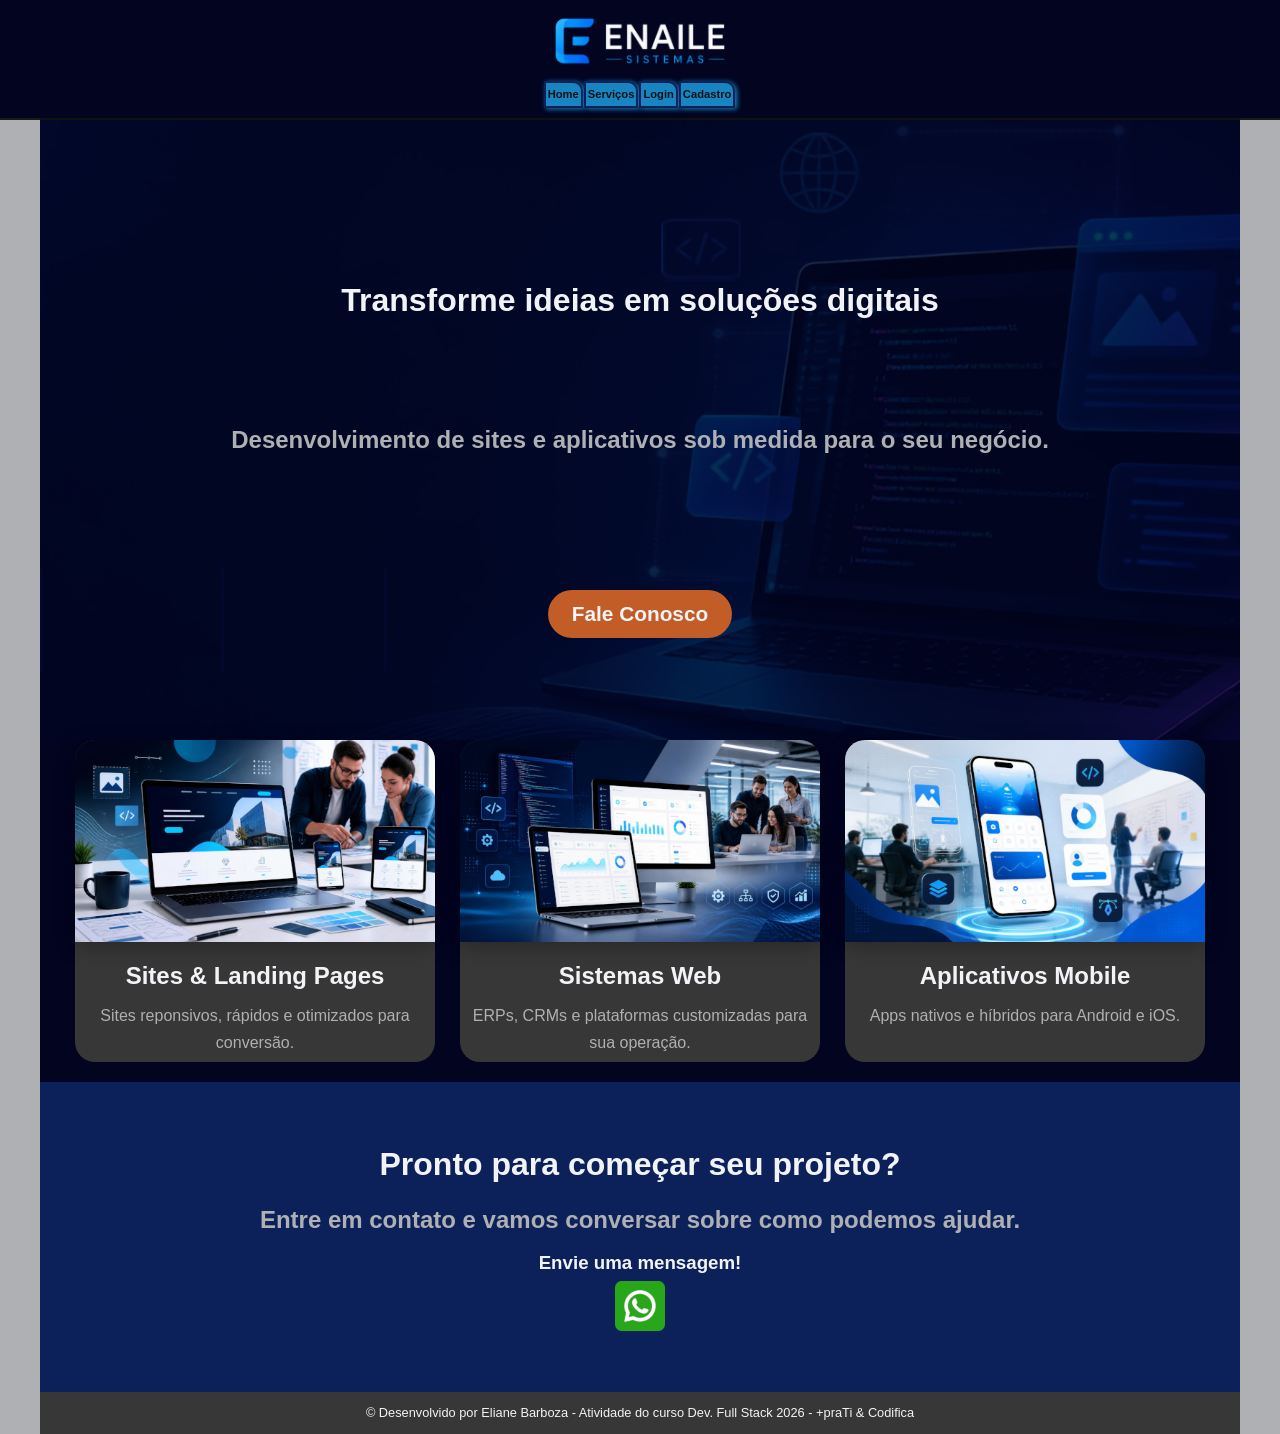
==== index.html @ 999081e1 "primeira landing page" ====
<!DOCTYPE html>
<html lang="pt-BR">

<head>
  <meta charset="UTF-8">
  <meta name="viewport" content="width=device-width, initial-scale=1.0">
  <link rel="icon" href="./assets/icons/favicon.ico">
  <link rel="stylesheet" href="./css/main.css">

  <script src="./js/components/site-header.js" defer></script>
  <script src="./js/components/site-footer.js" defer></script>


  <title>ENAILE Sistemas</title>
</head>

<body>

  <site-header></site-header>

  <div class="container">
    <main class="principal">
      <section class="card-anuncio">
        <!-- <span class="texto-anuncio">Teste</span> -->
        <h1>
          Transforme ideias em soluções digitais
        </h1>
        <h2>
          Desenvolvimento de sites e aplicativos sob medida para o seu negócio.
        </h2>
        <div class="contato">
          <button class="btn btn--primary"> Fale Conosco</button>
        </div>
      </section>

      <section class="card-servicos">
        <div class="card">
          <img src="../assets/image/sites.png" />
          <h2>Sites & Landing Pages</h2>
          <p>Sites reponsivos, rápidos e otimizados para conversão.</p>
        </div>
        <div class="card">
          <img src="../assets/image/sistemas.png" />
          <h2>Sistemas Web</h2>
          <p>ERPs, CRMs e plataformas customizadas para sua operação.</p>
        </div>
        <div class="card">
          <img src="../assets/image/app.png" />
          <h2>Aplicativos Mobile</h2>
          <p>Apps nativos e híbridos para Android e iOS.</p>
        </div>
      </section>
      <section class="convite">
        <div class="card-convite">
          <h1>Pronto para começar seu projeto?</h1>
          <h2>Entre em contato e vamos conversar sobre como podemos ajudar.</h2>
          <h3> Envie uma mensagem!</h3>
          <div>
            <a href="https://wa.me/5551999318002" target="_blank"><img src="../assets/image/whatsapp-50.png"
                alt="whatsapp" /></a>
          </div>

        </div>

      </section>

    </main>

  </div>

  <site-footer></site-footer>
</body>

</html>
---- css/main.css ----
@import "../css/base/variabels.css";
@import "../css/base/reset.css";

@import "../css/layout/header.css";
@import "../css/layout/footer.css";

@import "../css/components/card.css";
@import "../css/components/button.css";
@import "../css/components/form.css";
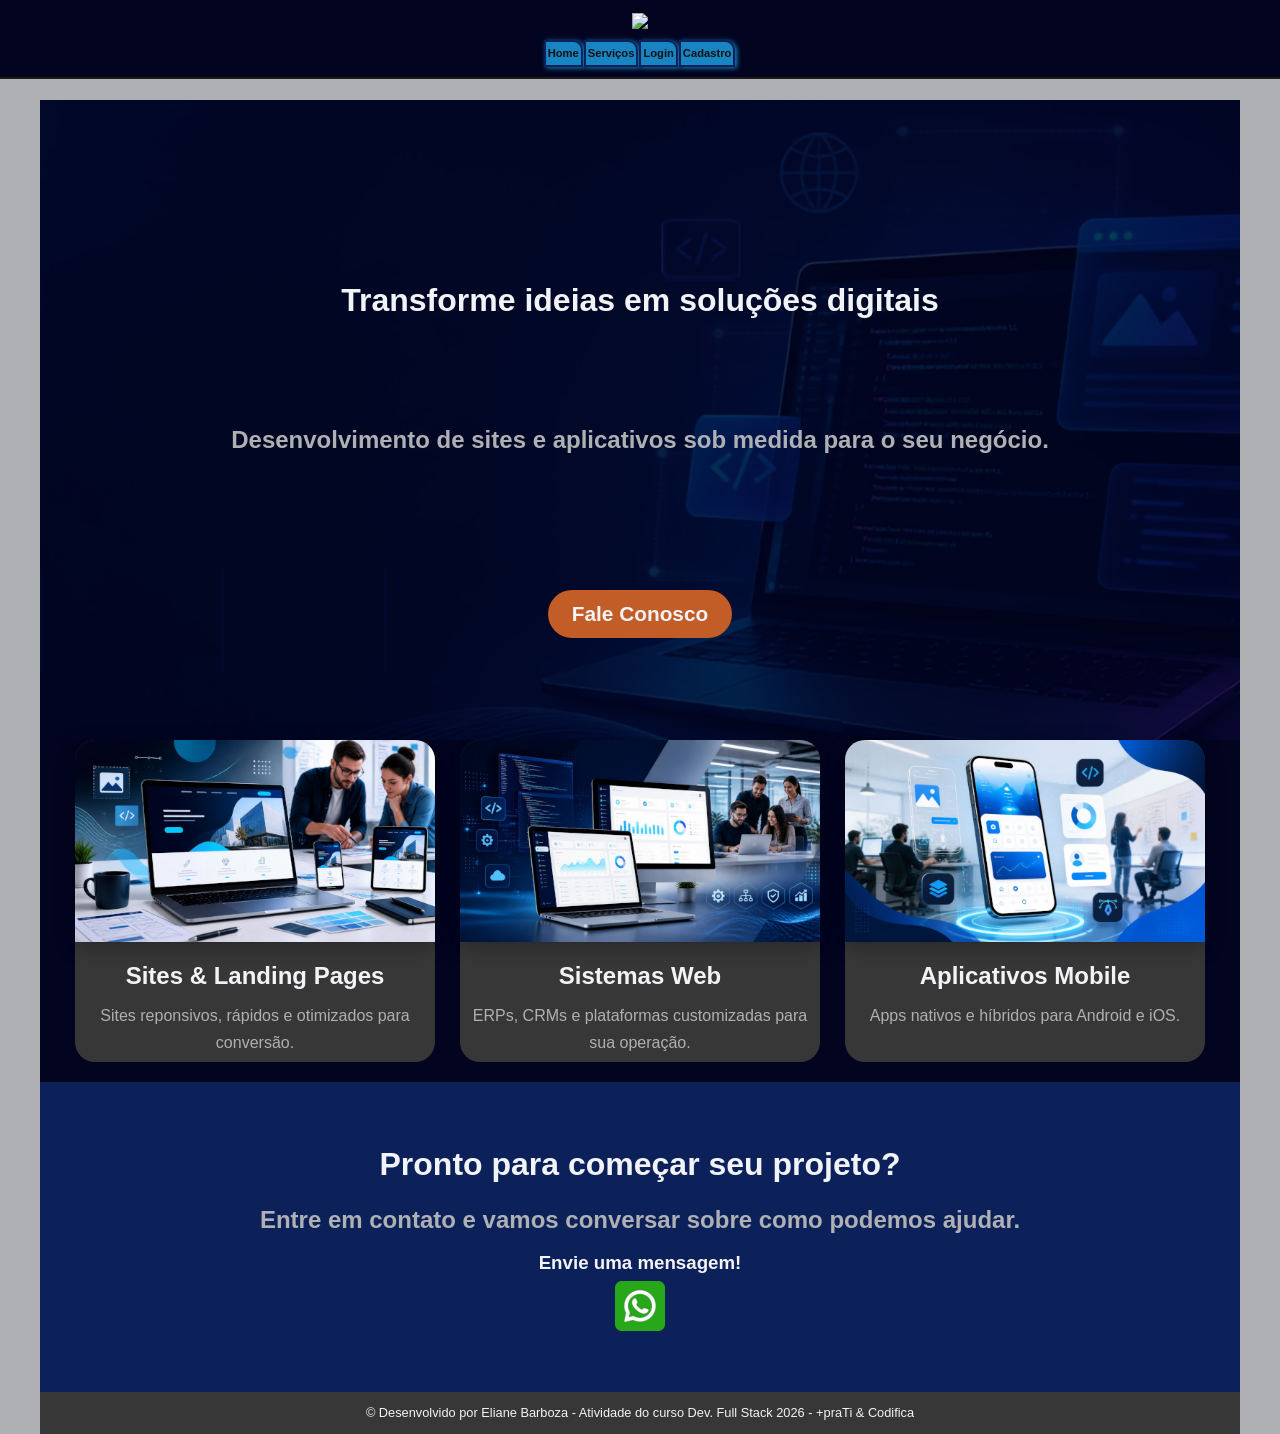
==== commit 8f0d42ae: "Update index.html" ====
--- a/index.html
+++ b/index.html
@@ -7,8 +7,8 @@
   <link rel="icon" href="./assets/icons/favicon.ico">
   <link rel="stylesheet" href="./css/main.css">
 
-  <script src="./js/components/site-header.js" defer></script>
-  <script src="./js/components/site-footer.js" defer></script>
+  <script src="../js/components/site-header.js" defer></script>
+  <script src="../js/components/site-footer.js" defer></script>
 
 
   <title>ENAILE Sistemas</title>
@@ -35,17 +35,17 @@
 
       <section class="card-servicos">
         <div class="card">
-          <img src="../assets/image/sites.png" />
+          <img src="assets/image/sites.png" />
           <h2>Sites & Landing Pages</h2>
           <p>Sites reponsivos, rápidos e otimizados para conversão.</p>
         </div>
         <div class="card">
-          <img src="../assets/image/sistemas.png" />
+          <img src="assets/image/sistemas.png" />
           <h2>Sistemas Web</h2>
           <p>ERPs, CRMs e plataformas customizadas para sua operação.</p>
         </div>
         <div class="card">
-          <img src="../assets/image/app.png" />
+          <img src="assets/image/app.png" />
           <h2>Aplicativos Mobile</h2>
           <p>Apps nativos e híbridos para Android e iOS.</p>
         </div>
@@ -56,7 +56,7 @@
           <h2>Entre em contato e vamos conversar sobre como podemos ajudar.</h2>
           <h3> Envie uma mensagem!</h3>
           <div>
-            <a href="https://wa.me/5551999318002" target="_blank"><img src="../assets/image/whatsapp-50.png"
+            <a href="https://wa.me/5551999318002" target="_blank"><img src="assets/image/whatsapp-50.png"
                 alt="whatsapp" /></a>
           </div>
 
@@ -71,4 +71,4 @@
   <site-footer></site-footer>
 </body>
 
-</html>+</html>
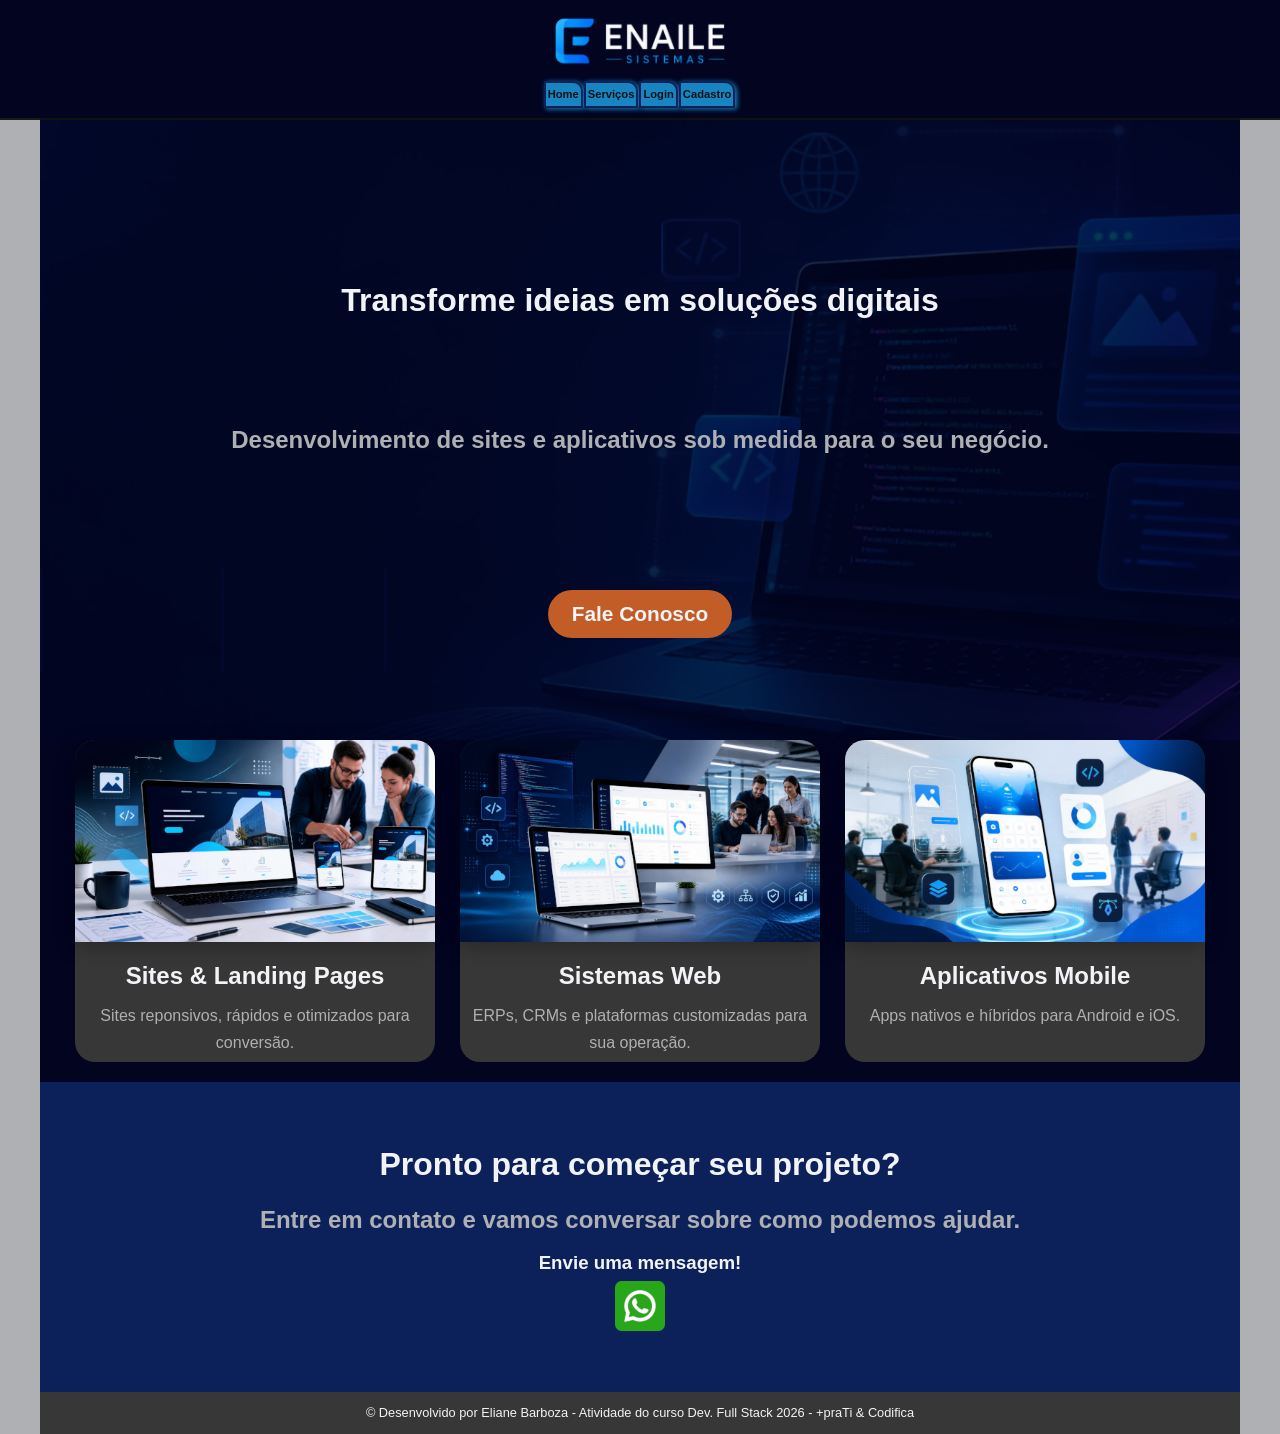
==== commit 3e3aa90a: "Update index.html" ====
--- a/index.html
+++ b/index.html
@@ -7,8 +7,8 @@
   <link rel="icon" href="./assets/icons/favicon.ico">
   <link rel="stylesheet" href="./css/main.css">
 
-  <script src="../js/components/site-header.js" defer></script>
-  <script src="../js/components/site-footer.js" defer></script>
+  <script src="./js/components/site-header.js" defer></script>
+  <script src="./js/components/site-footer.js" defer></script>
 
 
   <title>ENAILE Sistemas</title>
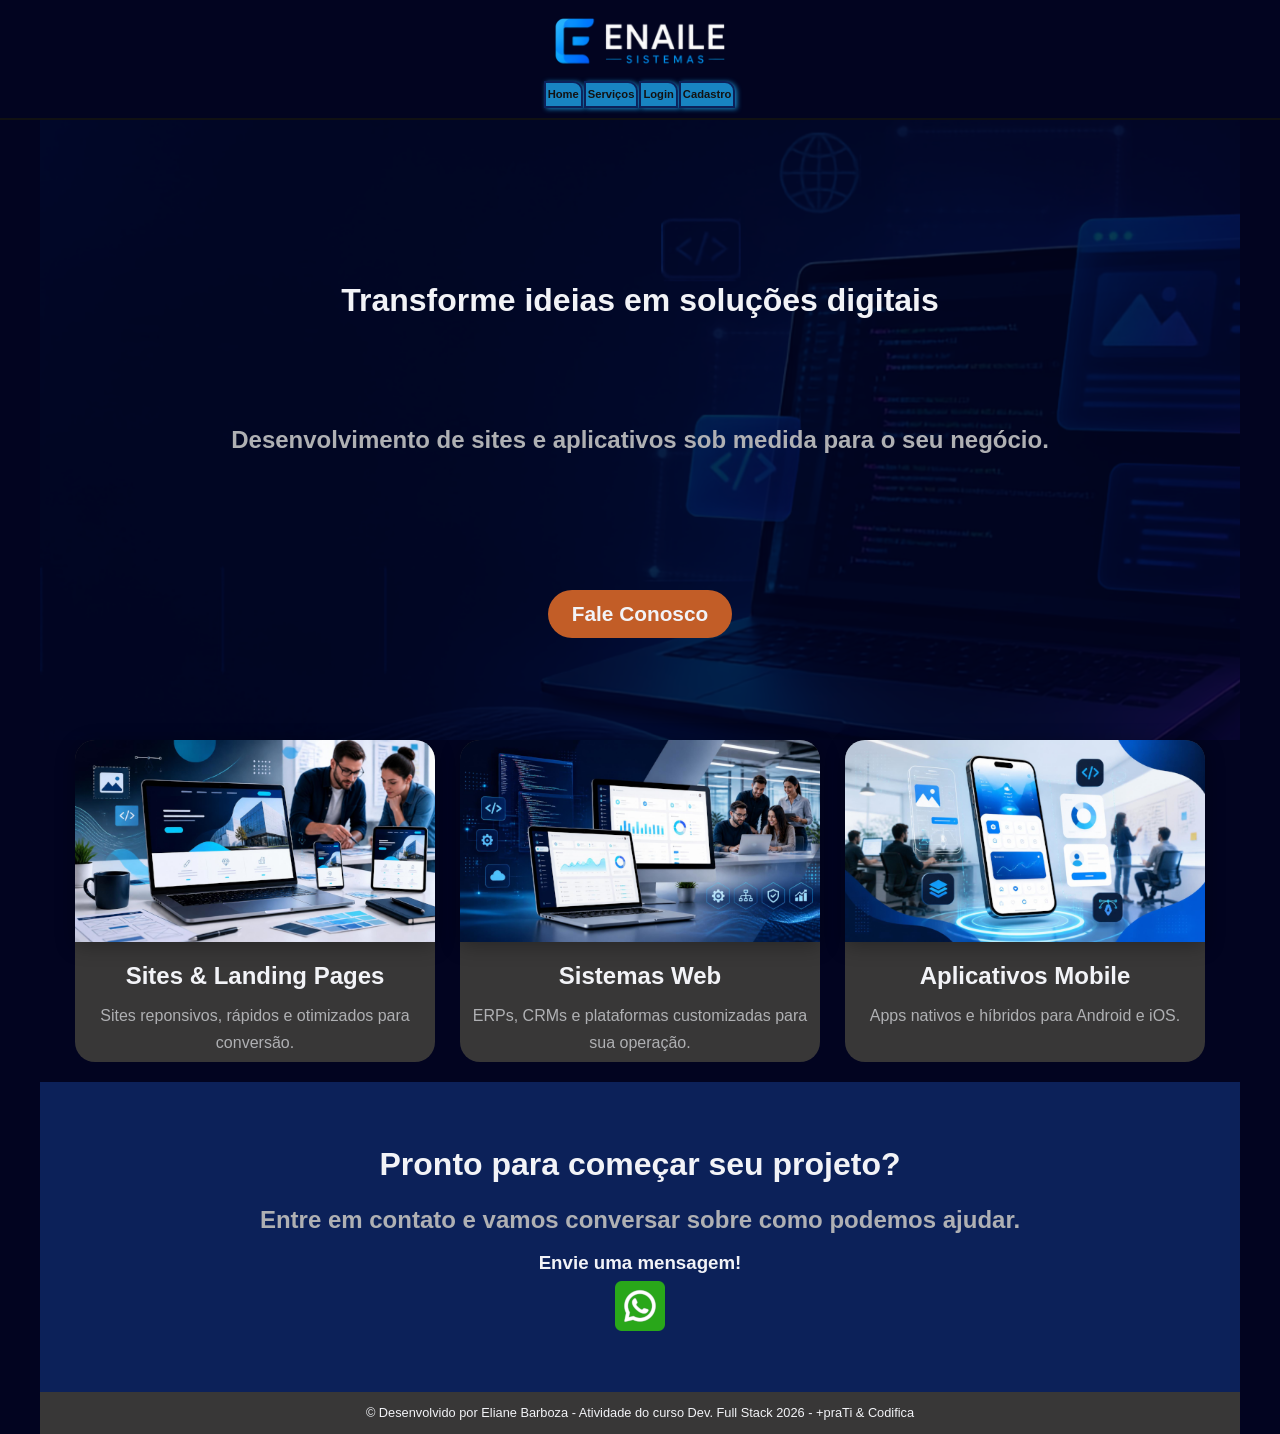
==== commit c167165a: "Update index.html" ====
--- a/index.html
+++ b/index.html
@@ -7,8 +7,8 @@
   <link rel="icon" href="./assets/icons/favicon.ico">
   <link rel="stylesheet" href="./css/main.css">
 
-  <script src="./js/components/site-header.js" defer></script>
-  <script src="./js/components/site-footer.js" defer></script>
+  <script src="js/components/site-header.js" defer></script>
+  <script src="js/components/site-footer.js" defer></script>
 
 
   <title>ENAILE Sistemas</title>
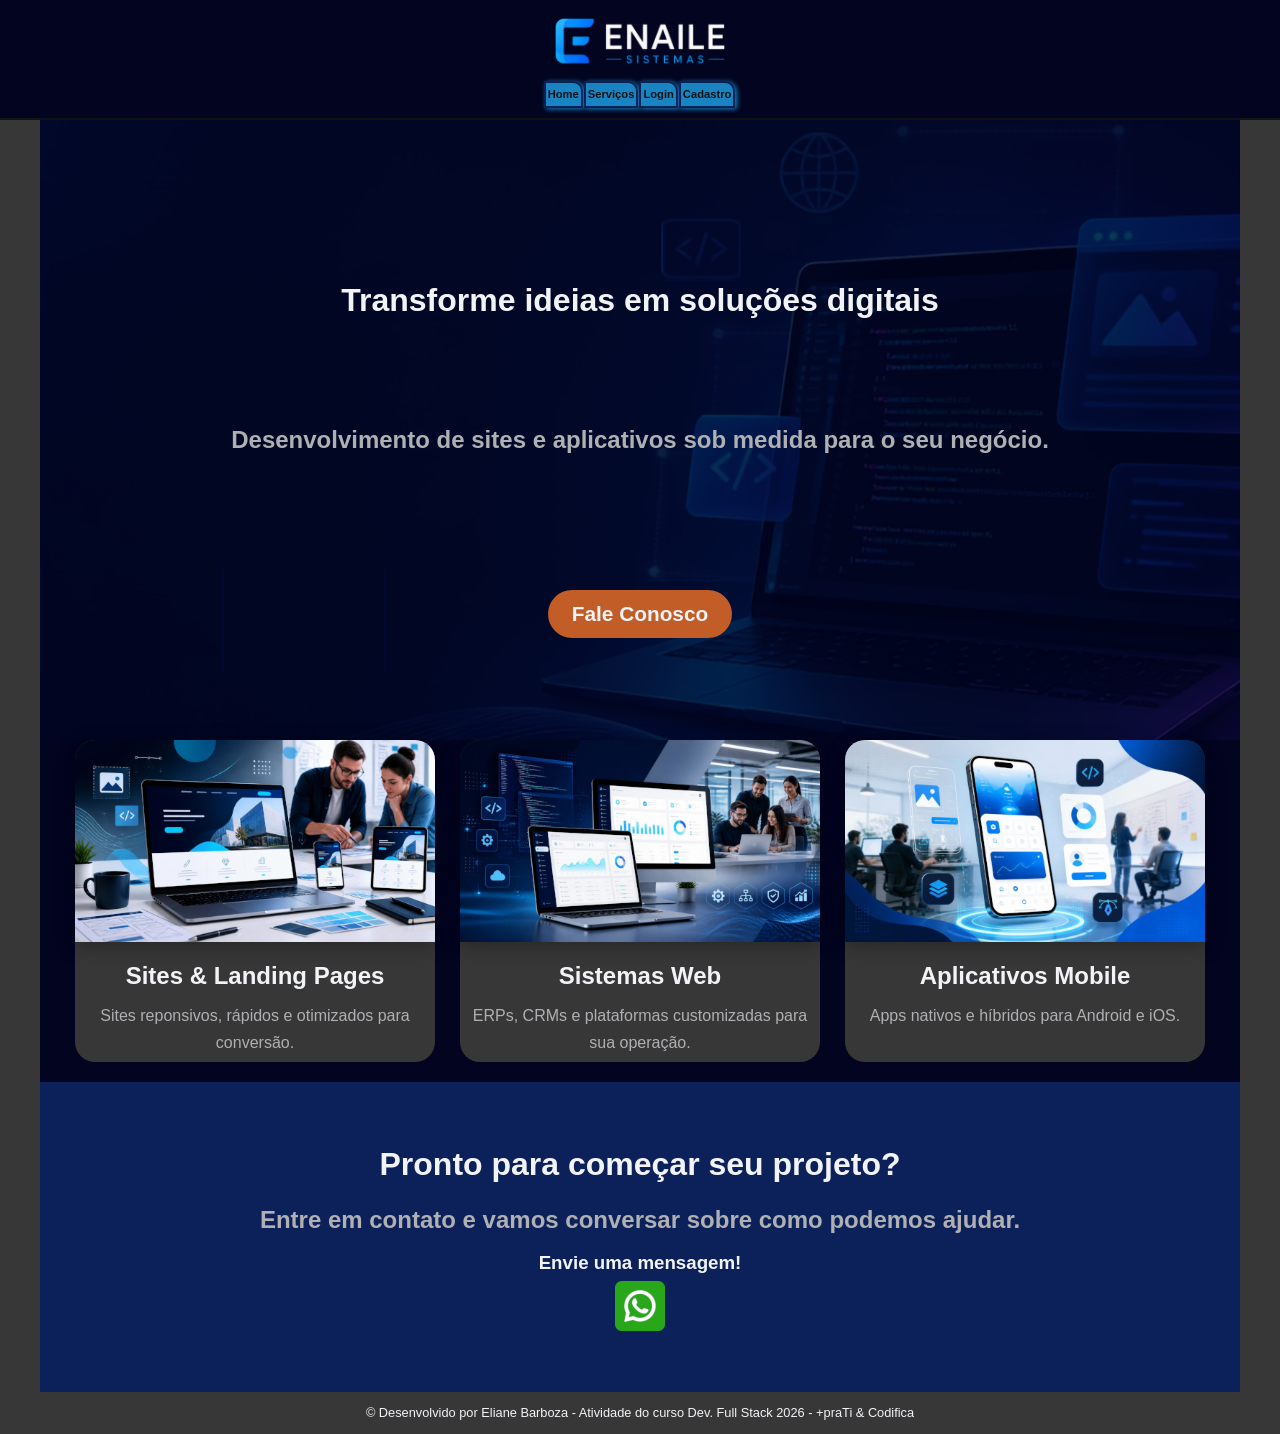
==== commit 4eafe200: "Update index.html" ====
--- a/index.html
+++ b/index.html
@@ -7,8 +7,8 @@
   <link rel="icon" href="./assets/icons/favicon.ico">
   <link rel="stylesheet" href="./css/main.css">
 
-  <script src="js/components/site-header.js" defer></script>
-  <script src="js/components/site-footer.js" defer></script>
+  <script src="./js/components/site-header.js" defer></script>
+  <script src="./js/components/site-footer.js" defer></script>
 
 
   <title>ENAILE Sistemas</title>
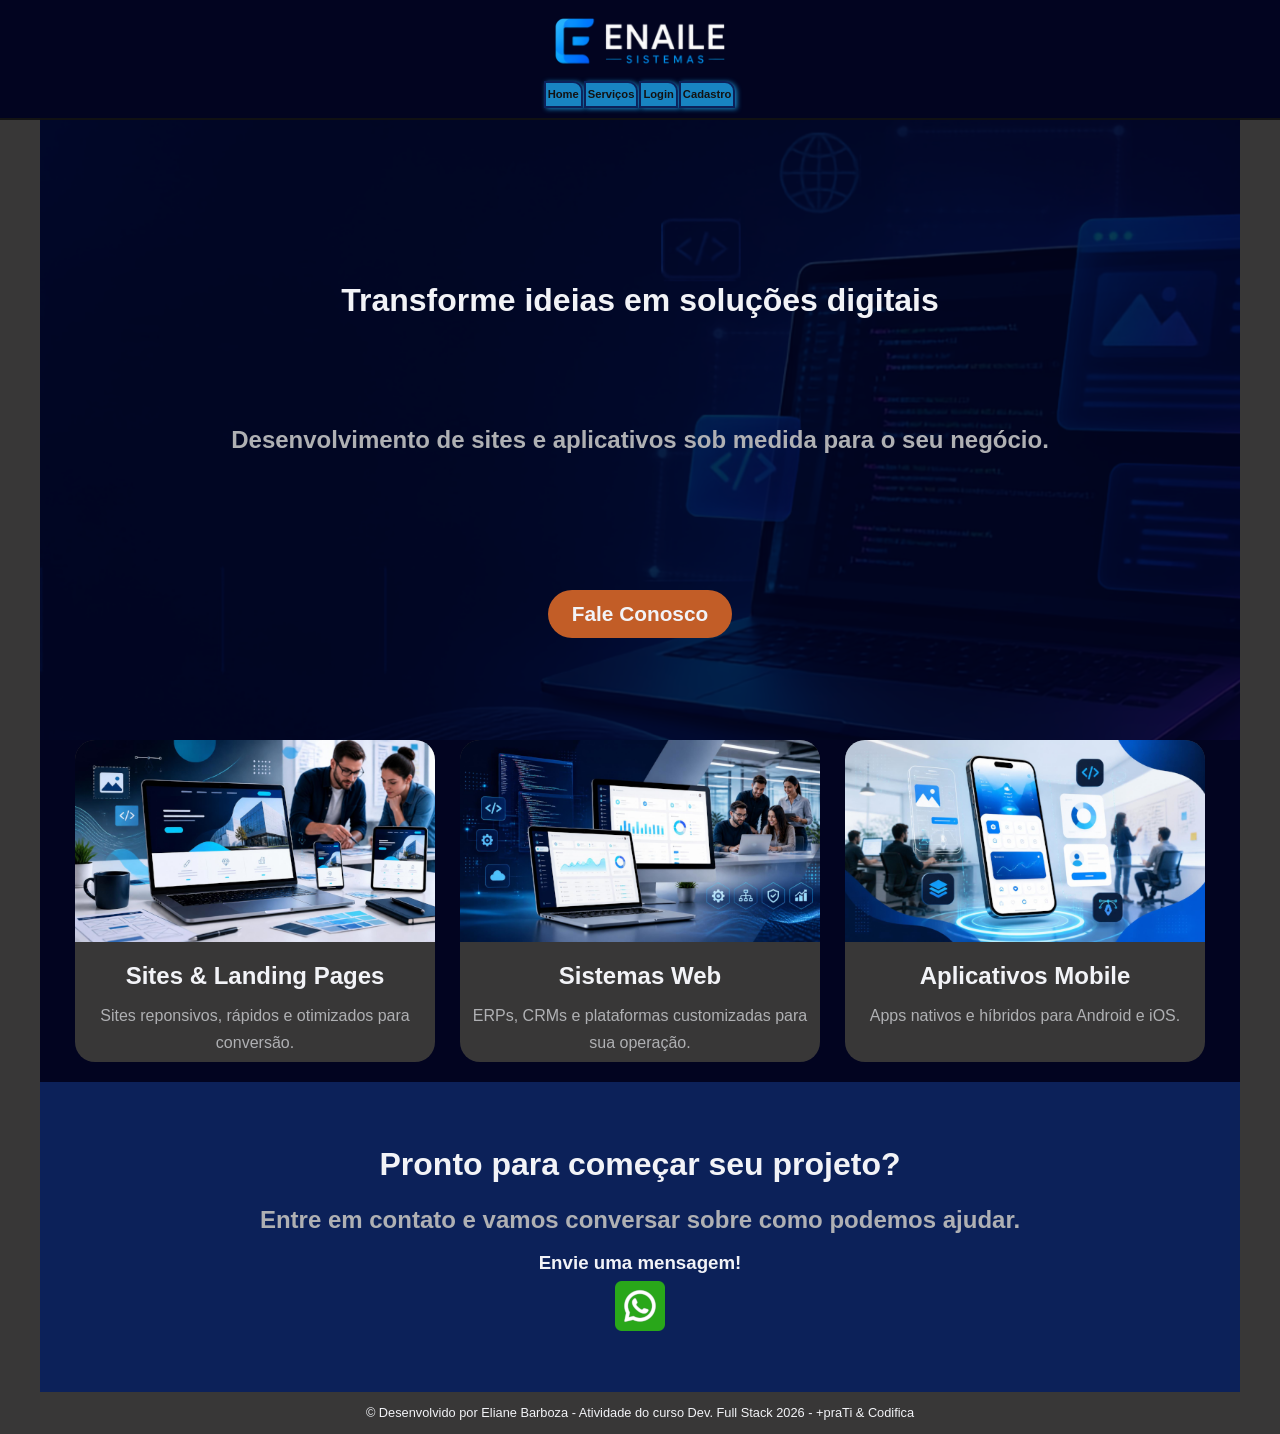
==== commit 9268b511: "Update index.html" ====
--- a/index.html
+++ b/index.html
@@ -16,7 +16,15 @@
 
 <body>
 
-  <site-header></site-header>
+ <header class="topo">
+   <div class="logo"> <img src="./assets/image/logo.png"/></div> 
+        <nav class="navegacao">
+        <a href="https://elianebtech.github.io/enailesistemas/index.html">Home</a>
+        <a href="#">Serviços</a>
+        <a href="https://elianebtech.github.io/enailesistemas/js/pages/login.html">Login</a>
+        <a href="https://elianebtech.github.io/enailesistemas/js/pages/cadastro.html">Cadastro</a>
+    </nav>
+    </header>
 
   <div class="container">
     <main class="principal">
